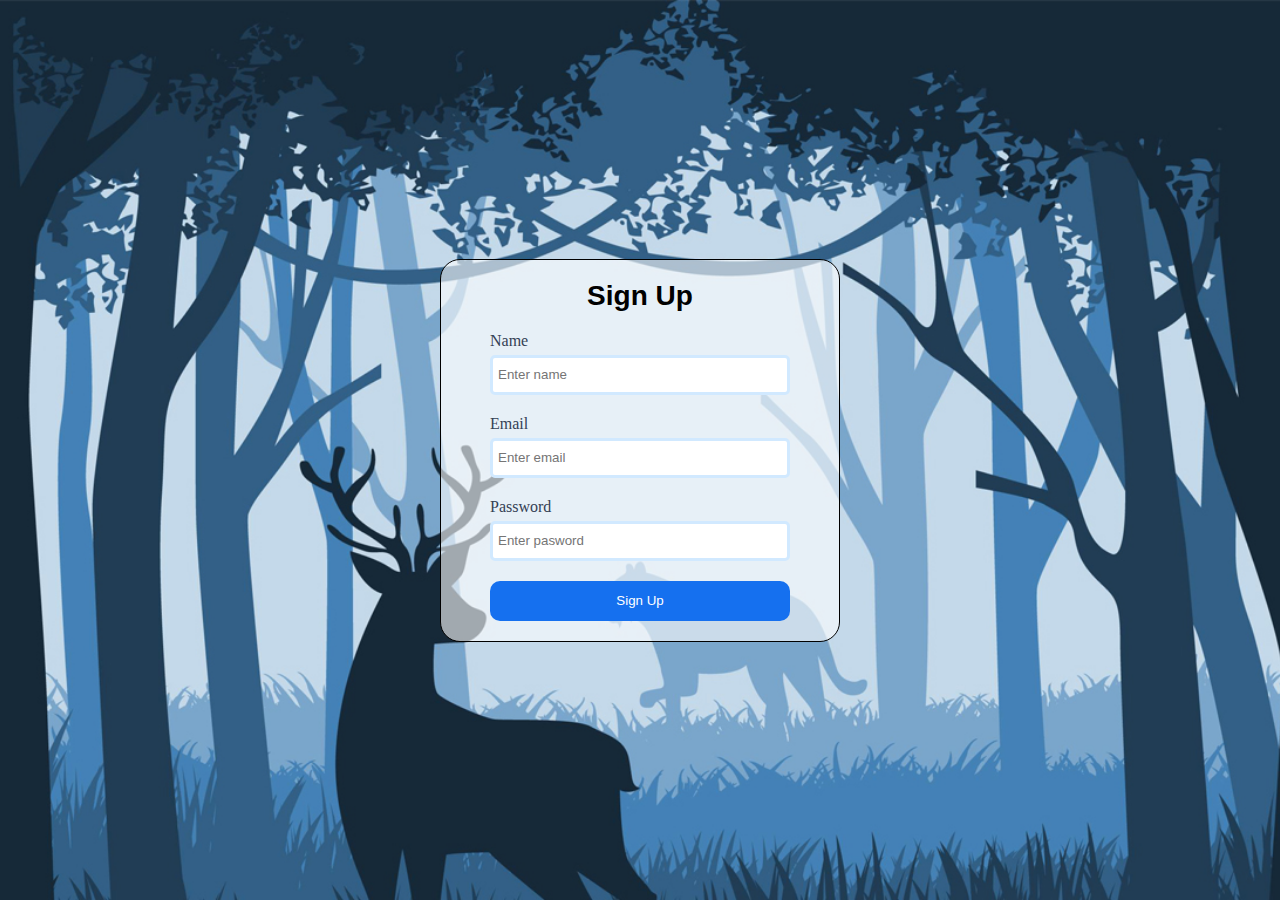
==== templates/registration.html @ 89161414 "registration API done" ====
<!DOCTYPE html>
<html lang="en">
<head>
    <meta charset="UTF-8">
    <meta name="viewport" content="width=device-width, initial-scale=1.0">
    <title>Portfolio</title>
    <style>
      *{
        margin: 0;
        padding: 0;
        box-sizing: border-box;
        list-style: none;
        text-decoration: none;
        overscroll-behavior: none;
      }
      
      body{
          width: 100%;
          height: 100vh;
          display: flex;
          justify-content: center;
      }
      
      #root{
          max-width: 1520px;
          width: 100%;
          background: url(../assets/images/olen.jpg);
          background-repeat: no-repeat;
          background-position: center;
          background-size: cover;
          display: flex;
          flex-direction: column;
          align-items: center;
          justify-content: center;
      }
      
      
      .box{
          width: 400px;
          height: auto;
          padding: 20px;  
          background: rgb(255, 255, 255, 0.6);
          border-radius: 20px;
          display: flex;
          flex-direction: column;
          align-items: center;
          justify-content: center;
          gap: 20px;
          border: 1px solid;
      }
      
      .box>h1{
          font-family: Arial, Helvetica, sans-serif;
          font-size: 28px;
      }
      
      
      .email>input{
          width: 300px;
          height: 40px;
          border-radius: 5px;
          margin-top: 5px;
          border: 3px solid var(--outline-primary, #D1E9FF);
          background-color: #fff;
      }
      
      .email{
          display: flex;
          flex-direction: column;
          padding: 0 30px;
          background-image: #fff;
      }
      
      .email>p{
          color: var(--foreground-default, #344054);
      
      }
      
      .email>label>input{
          background-color: #fff;
          
      }
      
      
      .password>input{
          width: 300px;
          height: 40px;
          border-radius: 5px;
          margin-top: 5px;
          border: 3px solid var(--outline-primary, #D1E9FF)
      }
      
      .password{
          display: flex;
          flex-direction: column;
          padding: 0 30px;
      }
      
      .pasword_child>.p{
          color:  #344054;
      
      }
      
      
      
      
      .pasword_child{
          display: flex;
          justify-content: space-between;
          width: 300px;
      }
      
      .pasword_child>a{
          color: var(--foreground-primary, #1570EF);
      }
      
      .lable{
          width: 300px;
          height: 40px;
          border-radius: 5px;
          margin-top: 5px;
          border: 3px solid var(--outline-primary, #D1E9FF);
          display: flex;
          justify-content: space-between;
          padding: 0px 5px;
          background-color: #fff;
      
      }
      
      .lable>input{
          flex: 1;
          border: none;
          width: 100%;
          outline: none;
      }
      
      .login{
          width: 300px;
          height: 40px;
          background: var(--container-primary, #1570EF);
          color: #fff;
          border-radius: 10px;
          border: none;
      
      }
      
      .poraghraph{
          display: flex;
          gap: 5px;
      }
      
      .poraghraph>p{
          color: var(--foreground-low, #98A2B3);
      
      }
      
      .poraghraph>a{
          color: var(--foreground-primary, #1570EF);
      
      }
    
    </style>
</head>
<body>
    <div id="root">
        <form action="/submit/" method="POST">
          <div class="box">
            <h1>Sign Up</h1>
            <div class="email">
              <p>Name</p>
              <label class="lable" for="input">
                <input id="input" type="text" name="name" placeholder="Enter name">
               </label>
            </div>
            <div class="email">
              <p>Email</p>
              <label class="lable" for="input">
                <input id="input" type="text" name="email" placeholder="Enter email">
               </label>
            </div>
            <div class="password">
              <div class="pasword_child">
               <p class="p">Password</p>
              </div>
              <label class="lable" for="input">
               <input id="input" type="password" name="password" placeholder="Enter pasword">
              </label>
            </div>
            <button class="login" type="submit">Sign Up</button>
          </div>
        </form>
    </div>
</body>
</html>
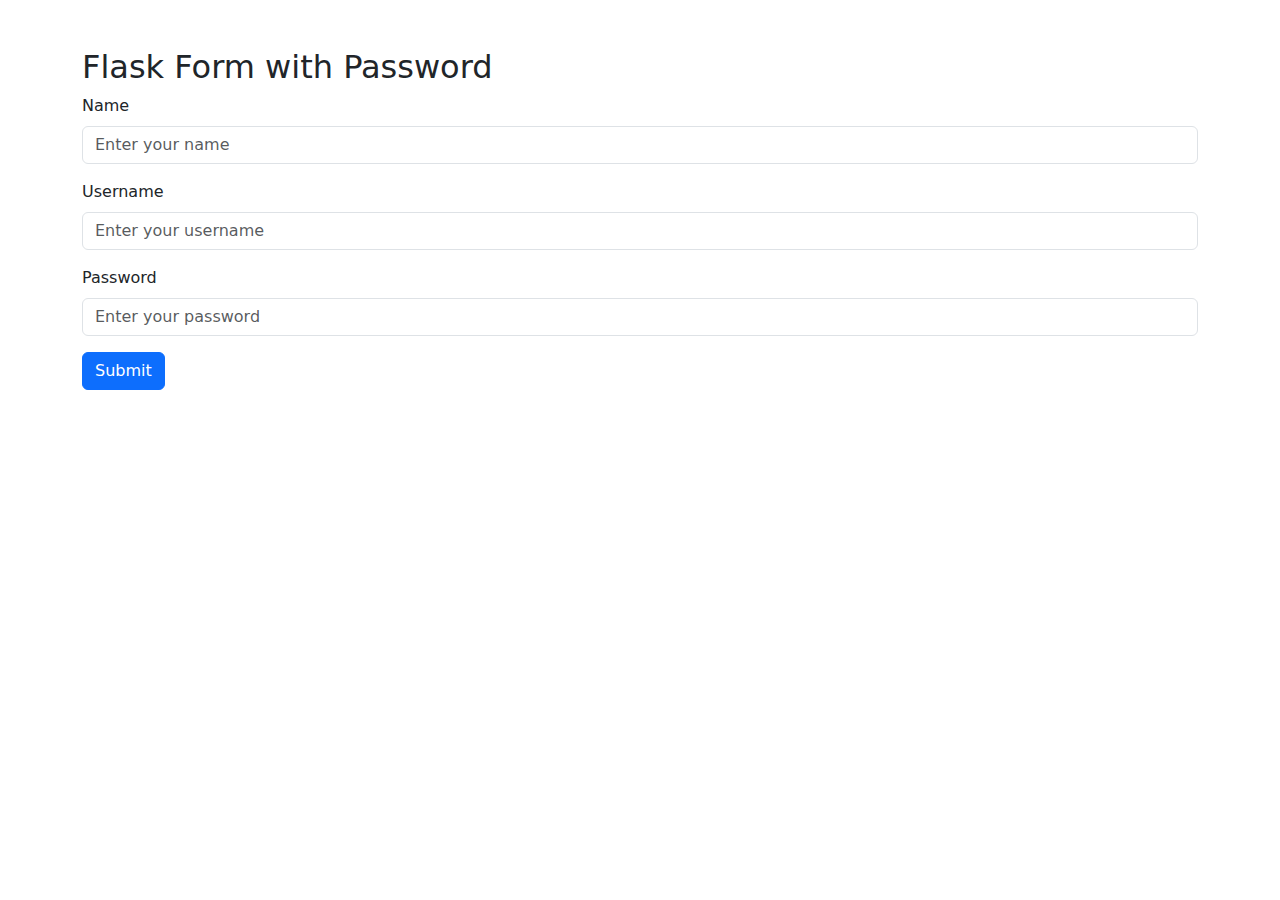
==== commit 5eb570f3: "check the user is auth" ====
--- a/templates/registration.html
+++ b/templates/registration.html
@@ -3,192 +3,30 @@
 <head>
     <meta charset="UTF-8">
     <meta name="viewport" content="width=device-width, initial-scale=1.0">
-    <title>Portfolio</title>
-    <style>
-      *{
-        margin: 0;
-        padding: 0;
-        box-sizing: border-box;
-        list-style: none;
-        text-decoration: none;
-        overscroll-behavior: none;
-      }
-      
-      body{
-          width: 100%;
-          height: 100vh;
-          display: flex;
-          justify-content: center;
-      }
-      
-      #root{
-          max-width: 1520px;
-          width: 100%;
-          background: url(../assets/images/olen.jpg);
-          background-repeat: no-repeat;
-          background-position: center;
-          background-size: cover;
-          display: flex;
-          flex-direction: column;
-          align-items: center;
-          justify-content: center;
-      }
-      
-      
-      .box{
-          width: 400px;
-          height: auto;
-          padding: 20px;  
-          background: rgb(255, 255, 255, 0.6);
-          border-radius: 20px;
-          display: flex;
-          flex-direction: column;
-          align-items: center;
-          justify-content: center;
-          gap: 20px;
-          border: 1px solid;
-      }
-      
-      .box>h1{
-          font-family: Arial, Helvetica, sans-serif;
-          font-size: 28px;
-      }
-      
-      
-      .email>input{
-          width: 300px;
-          height: 40px;
-          border-radius: 5px;
-          margin-top: 5px;
-          border: 3px solid var(--outline-primary, #D1E9FF);
-          background-color: #fff;
-      }
-      
-      .email{
-          display: flex;
-          flex-direction: column;
-          padding: 0 30px;
-          background-image: #fff;
-      }
-      
-      .email>p{
-          color: var(--foreground-default, #344054);
-      
-      }
-      
-      .email>label>input{
-          background-color: #fff;
-          
-      }
-      
-      
-      .password>input{
-          width: 300px;
-          height: 40px;
-          border-radius: 5px;
-          margin-top: 5px;
-          border: 3px solid var(--outline-primary, #D1E9FF)
-      }
-      
-      .password{
-          display: flex;
-          flex-direction: column;
-          padding: 0 30px;
-      }
-      
-      .pasword_child>.p{
-          color:  #344054;
-      
-      }
-      
-      
-      
-      
-      .pasword_child{
-          display: flex;
-          justify-content: space-between;
-          width: 300px;
-      }
-      
-      .pasword_child>a{
-          color: var(--foreground-primary, #1570EF);
-      }
-      
-      .lable{
-          width: 300px;
-          height: 40px;
-          border-radius: 5px;
-          margin-top: 5px;
-          border: 3px solid var(--outline-primary, #D1E9FF);
-          display: flex;
-          justify-content: space-between;
-          padding: 0px 5px;
-          background-color: #fff;
-      
-      }
-      
-      .lable>input{
-          flex: 1;
-          border: none;
-          width: 100%;
-          outline: none;
-      }
-      
-      .login{
-          width: 300px;
-          height: 40px;
-          background: var(--container-primary, #1570EF);
-          color: #fff;
-          border-radius: 10px;
-          border: none;
-      
-      }
-      
-      .poraghraph{
-          display: flex;
-          gap: 5px;
-      }
-      
-      .poraghraph>p{
-          color: var(--foreground-low, #98A2B3);
-      
-      }
-      
-      .poraghraph>a{
-          color: var(--foreground-primary, #1570EF);
-      
-      }
-    
-    </style>
+    <title>Flask Form</title>
+    <!-- Bootstrap CSS -->
+    <link href="https://cdn.jsdelivr.net/npm/bootstrap@5.3.2/dist/css/bootstrap.min.css" rel="stylesheet">
 </head>
 <body>
-    <div id="root">
-        <form action="/submit/" method="POST">
-          <div class="box">
-            <h1>Sign Up</h1>
-            <div class="email">
-              <p>Name</p>
-              <label class="lable" for="input">
-                <input id="input" type="text" name="name" placeholder="Enter name">
-               </label>
+    <div class="container mt-5">
+        <h2>Flask Form with Password</h2>
+        <form action="/auth/" method="POST">
+            <div class="mb-3">
+                <label for="name" class="form-label">Name</label>
+                <input type="text" class="form-control" id="name" name="name" placeholder="Enter your name" required>
             </div>
-            <div class="email">
-              <p>Email</p>
-              <label class="lable" for="input">
-                <input id="input" type="text" name="email" placeholder="Enter email">
-               </label>
+            <div class="mb-3">
+                <label for="username" class="form-label">Username</label>
+                <input type="text" class="form-control" id="username" name="username" placeholder="Enter your username" required>
             </div>
-            <div class="password">
-              <div class="pasword_child">
-               <p class="p">Password</p>
-              </div>
-              <label class="lable" for="input">
-               <input id="input" type="password" name="password" placeholder="Enter pasword">
-              </label>
+            <div class="mb-3">
+                <label for="password" class="form-label">Password</label>
+                <input type="password" class="form-control" id="password" name="password" placeholder="Enter your password" required>
             </div>
-            <button class="login" type="submit">Sign Up</button>
-          </div>
+            <button type="submit" class="btn btn-primary">Submit</button>
         </form>
     </div>
+    <!-- Bootstrap JS -->
+    <script src="https://cdn.jsdelivr.net/npm/bootstrap@5.3.2/dist/js/bootstrap.bundle.min.js"></script>
 </body>
-</html>+</html>
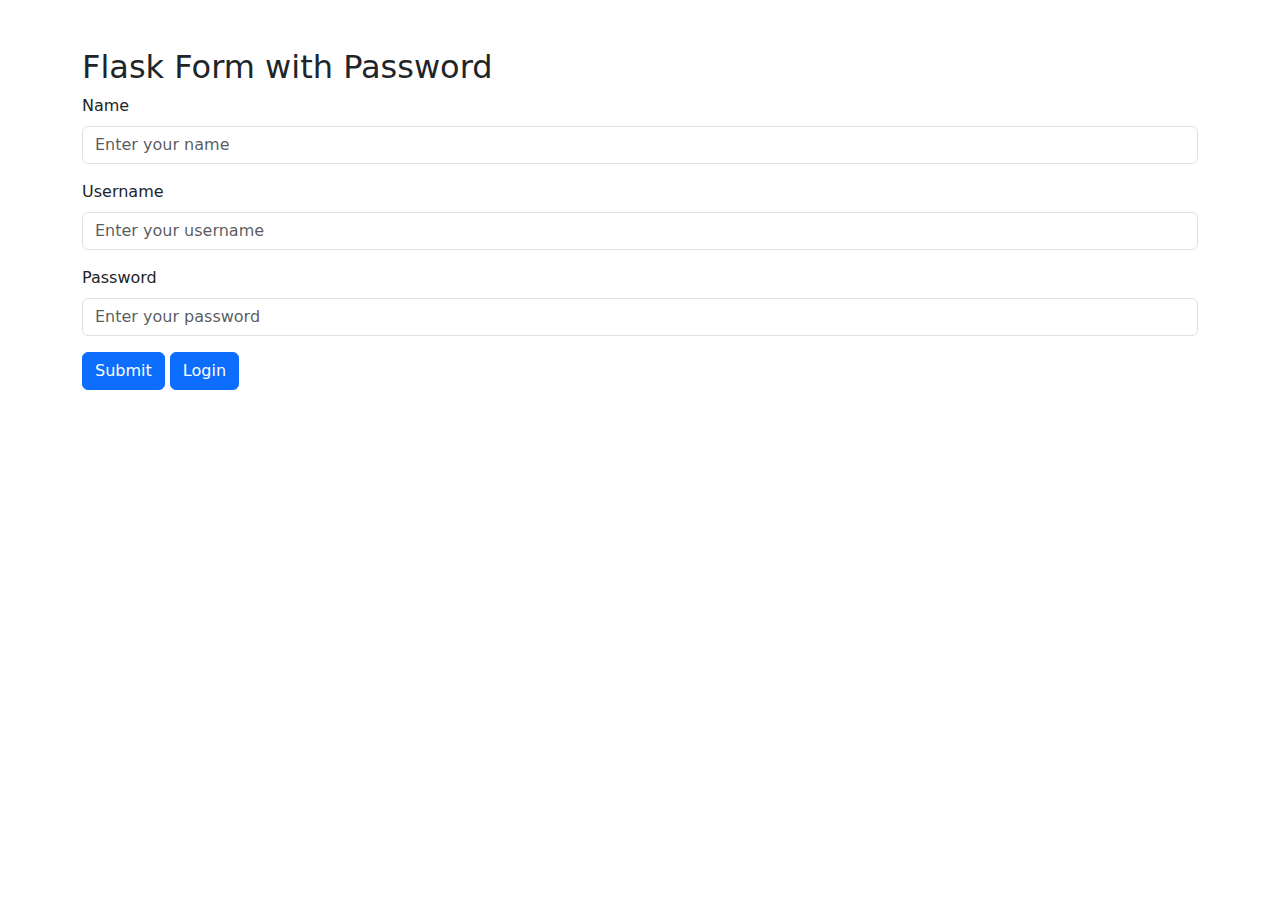
==== commit cf750dd2: "project finished" ====
--- a/templates/registration.html
+++ b/templates/registration.html
@@ -1,4 +1,4 @@
-<!DOCTYPE html>
+    <!DOCTYPE html>
 <html lang="en">
 <head>
     <meta charset="UTF-8">
@@ -24,6 +24,7 @@
                 <input type="password" class="form-control" id="password" name="password" placeholder="Enter your password" required>
             </div>
             <button type="submit" class="btn btn-primary">Submit</button>
+            <a href="http://127.0.0.1:5000/token/" type="submit" class="btn btn-primary">Login</a>
         </form>
     </div>
     <!-- Bootstrap JS -->
